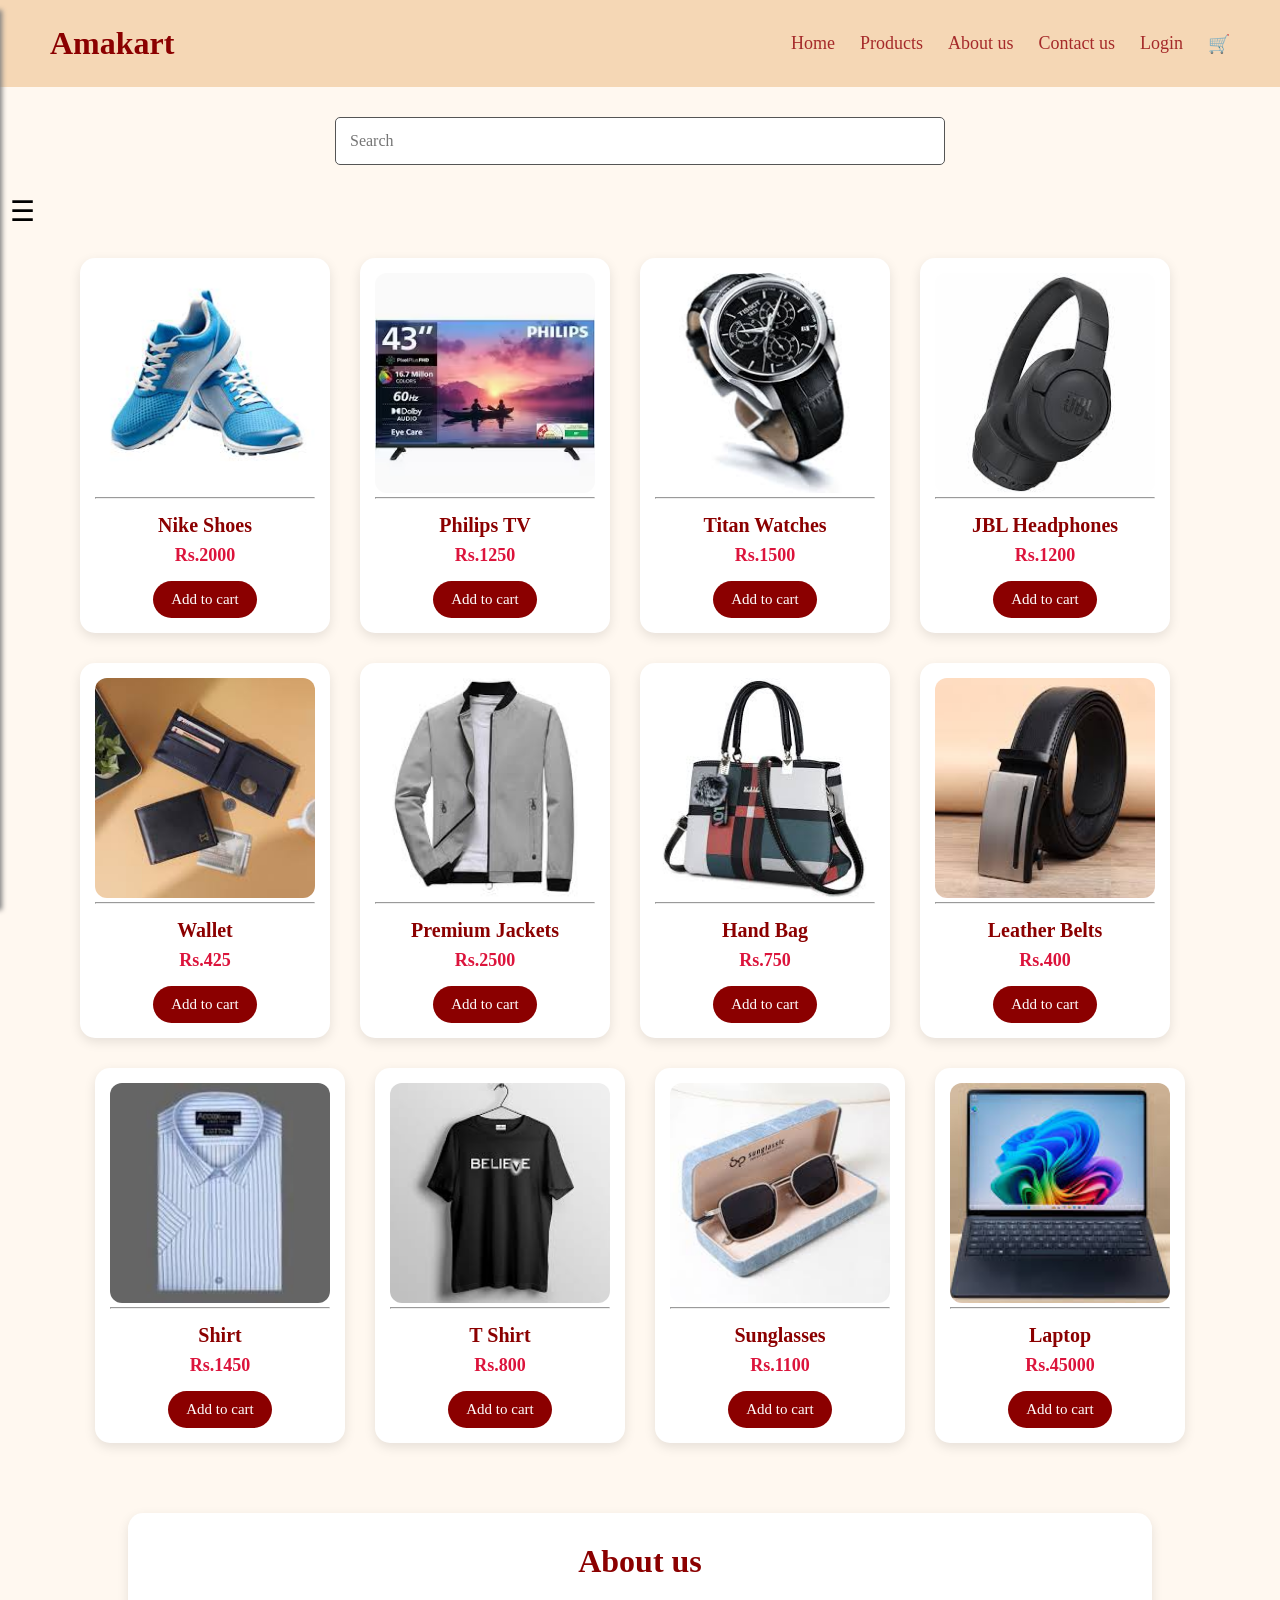
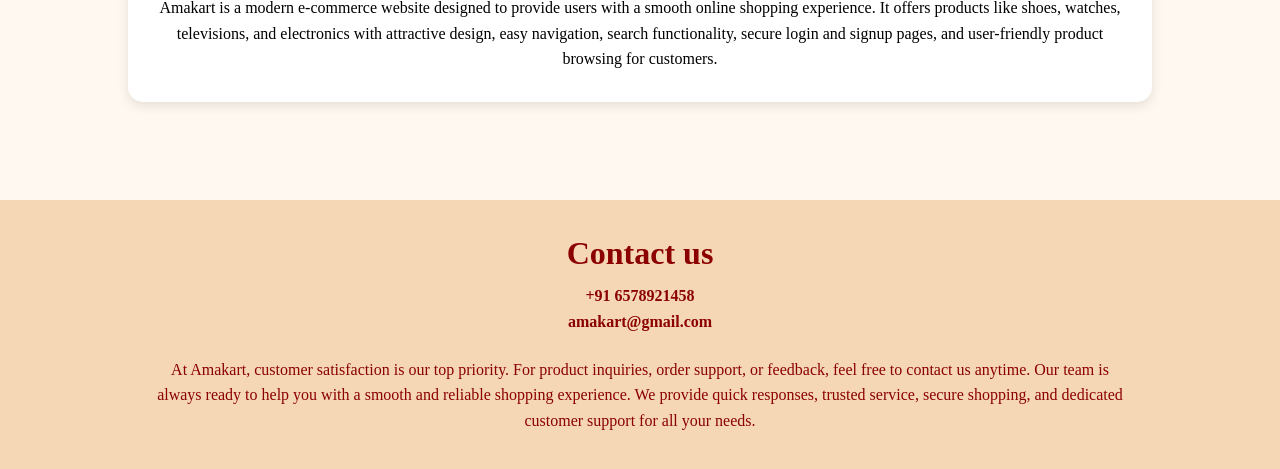
==== index.html @ de5be726 "first commit" ====
<!DOCTYPE html>
<html lang="en">
<head>
    <meta charset="UTF-8">
    <meta name="viewport" content="width=device-width, initial-scale=1.0">
    <link rel="stylesheet" href="style.css">
    <title>Amakart</title>
    <link rel="icon" href="asset/logo.jpeg">

</head>
<body>
    <div class="header">
        <nav>
            <h1>Amakart</h1>
            <ul>
                <li>Home</li>
                <li>Products</li>
                <li>About us</li>
                <li>Contact us</li>
                <li><a href="login.html">Login</a></li>
                <li><a href="cart.html">🛒</a></li>
            </ul>
        </nav>
    </div>
    <div class="searchbar">
    <input placeholder="Search" style="border-radius: 5px; border: 1px solid #555;">
    </div>
     <input type="checkbox" id="toggle">
    <label class="open-icon" for="toggle">&#9776;</label>
</div>
 
    <div class="sidebar">
        <label class="close-icon" for="toggle">&#10005;</label>
        <h2>Categories</h2>
        <p>All Products</p>
        <p>Shoes</p>
        <p>Electronics</p>
        <p>Watches</p>
        <p>Accessories</p>
        <p>Dress</p>
        <p>Bags</p>
        <p>Belts</p>
    </div>
    <div class="products">
    <div class="box">
        <img src="asset/shoe.jpeg"><hr>
        <h3>Nike Shoes</h3>
        <h4>Rs.2000</h4>
        <button>Add to cart</button>

    </div> 
    <div class="box">
        <img src="asset/tv.avif"><hr>
        <h3>Philips TV</h3>
        <h4>Rs.1250</h4>
        <button>Add to cart</button>

    </div> 
    <div class="box">
        <img src="asset/watch.jpeg"><hr>
        <h3>Titan Watches</h3>
        <h4>Rs.1500</h4>
        <button>Add to cart</button>

    </div> 
    <div class="box">
        <img src="asset/hp.jpeg"><hr>
        <h3>JBL Headphones</h3>
        <h4>Rs.1200</h4>      
        <button>Add to cart</button>

    </div> 
    <br>
    <div class="box">
        <img src="asset/wallet.jpeg"><hr>
        <h3>Wallet</h3>
        <h4>Rs.425</h4>        
        <button>Add to cart</button>

    </div> 
    <div class="box">
        <img src="asset/jacket.jpeg"><hr>
        <h3>Premium Jackets</h3>
        <h4>Rs.2500</h4>
        <button>Add to cart</button>

    </div> 
    <div class="box">
        <img src="asset/handbag.jpeg"><hr>
        <h3>Hand Bag</h3>
        <h4>Rs.750</h4>
        <button>Add to cart</button>

    </div> 
    <div class="box">
        <img src="asset/belt.jpeg"><hr>
        <h3>Leather Belts</h3>
        <h4>Rs.400</h4>
        <button>Add to cart</button>

    </div>
    <br>
    <div class="box">
        <img src="asset/shirt.jpeg"><hr>
        <h3>Shirt</h3>
        <h4>Rs.1450</h4>
        <button>Add to cart</button>

    </div> 
    <div class="box">
        <img src="asset/tshirt.jpeg"><hr>
        <h3>T Shirt</h3>
        <h4>Rs.800</h4>
        <button>Add to cart</button>

    </div> 
    <div class="box">
        <img src="asset/glass.jpeg"><hr>
        <h3>Sunglasses</h3>
        <h4>Rs.1100</h4>
        <button>Add to cart</button>
    </div> 
    <div class="box">
        <img src="asset/lap.jpeg"><hr>
        <h3>Laptop</h3>
        <h4>Rs.45000</h4>
        <button>Add to cart</button>

    </div>  
    </div>
    <div class="Aboutus">
        <h1>About us</h1> 
        <p>Amakart is a modern e-commerce website designed to provide users with a smooth online shopping experience. It offers products like shoes, watches, televisions, and electronics with attractive design, easy navigation, search functionality, secure login and signup pages, and user-friendly product browsing for customers.
</p>
    </div> 
    <br>
    <div class="contact">
        <h1>Contact us</h1> 
        <h4>+91 6578921458</h4>
        <h4>amakart@gmail.com</h4>
        <br>
<p>
At Amakart, customer satisfaction is our top priority. For product inquiries, order support, or feedback, feel free to contact us anytime. Our team is always ready to help you with a smooth and reliable shopping experience. We provide quick responses, trusted service, secure shopping, and dedicated customer support for all your needs.
</p>   </div> 


    
</body>
</html>
---- style.css ----
*{
    margin:0;
    padding:0;
    box-sizing:border-box;
    font-family:Cambria, Cochin, Georgia, Times, 'Times New Roman', serif;
}

body{
    background-color:#fff8f0;
}

nav{
    background-color:#f5d7b5;
    color:darkred;
    padding:25px 50px;
    display:flex;
    justify-content:space-between;
    align-items:center;
}

nav h1{
    font-size:32px;
}

ul{
    list-style:none;
    display:flex;
    gap:25px;
    font-size:18px;
}

li{
    color:brown;
}

li:hover{
    color:darkred;
    cursor:pointer;
}

li a{
    color:brown;
    text-decoration:none;
}

li a:hover{
    color:darkred;
}

.searchbar{
    padding:30px;
    text-align:center;
}

.searchbar input{
    width:50%;
    padding:14px;
    border-radius:25px;
    border:1px solid #999;
    font-size:16px;
    outline:none;
}

#toggle {
    display: none;
}


.open-icon {
    font-size: 28px;
    cursor: pointer;
    margin-left: 10px;
}

.close-icon {
    display: none;
    font-size: 28px;
    cursor: pointer;
    position: absolute;
    top: 10px;
    right: 15px;
}

#toggle:checked ~ .sidebar .close-icon {
    display: inline;
}
#toggle:checked ~ .sidebar .open-icon {
    display: inline;
}

.sidebar {
    position: fixed;
    top: 10px;
    left: -250px;
    width: 250px;
    height: 100%;
    background-color: white;
    box-shadow: 2px 0px 5px gray;
    transition: left 0.3s;
    z-index: 99;
    padding-top: 20px;
    padding-left: 20px;
}

#toggle:checked ~ .sidebar {
    left: 0px;
}

.sidebar p {
    font-size: 18px;
    margin: 15px;
    cursor: pointer;
}

.sidebar p:hover {
    color: red;
}
.products{
    display:flex;
    flex-wrap:wrap;
    justify-content:center;
    gap:30px;
    padding:30px;
}

.box{
    width:250px;
    background-color:white;
    border-radius:15px;
    padding:15px;
    text-align:center;
    box-shadow:0px 4px 12px rgba(0,0,0,0.1);
    transition:0.3s;
}

.box:hover{
    transform:translateY(-10px);
    box-shadow:0px 8px 20px rgba(0,0,0,0.2);
    cursor: pointer;
}

.box img{
    width:100%;
    height:220px;
    object-fit:cover;
    border-radius:12px;
}

.box h3{
    margin-top:15px;
    color:darkred;
    font-size:20px;
}

.box h4{
    margin-top:8px;
    color:crimson;
    font-size:18px;
}

.box button{
    margin-top:15px;
    padding:10px 18px;
    background-color:darkred;
    color:white;
    border:none;
    border-radius:20px;
    cursor:pointer;
    font-size:15px;
}

.box button:hover{
    background-color:brown;
}

.Aboutus{
    text-align:center;
    margin:40px auto;
    padding:30px;
    width:80%;
    background-color:white;
    border-radius:15px;
    box-shadow:0px 4px 12px rgba(0,0,0,0.1);
}

.Aboutus h1{
    color:darkred;
    margin-bottom:15px;
}

.Aboutus p{
    line-height:1.6;
    font-size:16px;
}

.contact{
    background-color:#f5d7b5;
    color:darkred;
    text-align:center;
    padding:35px;
    margin-top:40px;
}

.contact h1{
    margin-bottom:15px;
}

.contact h4{
    margin:8px;
}

.contact p{
    width:80%;
    margin:auto;
    line-height:1.6;
}
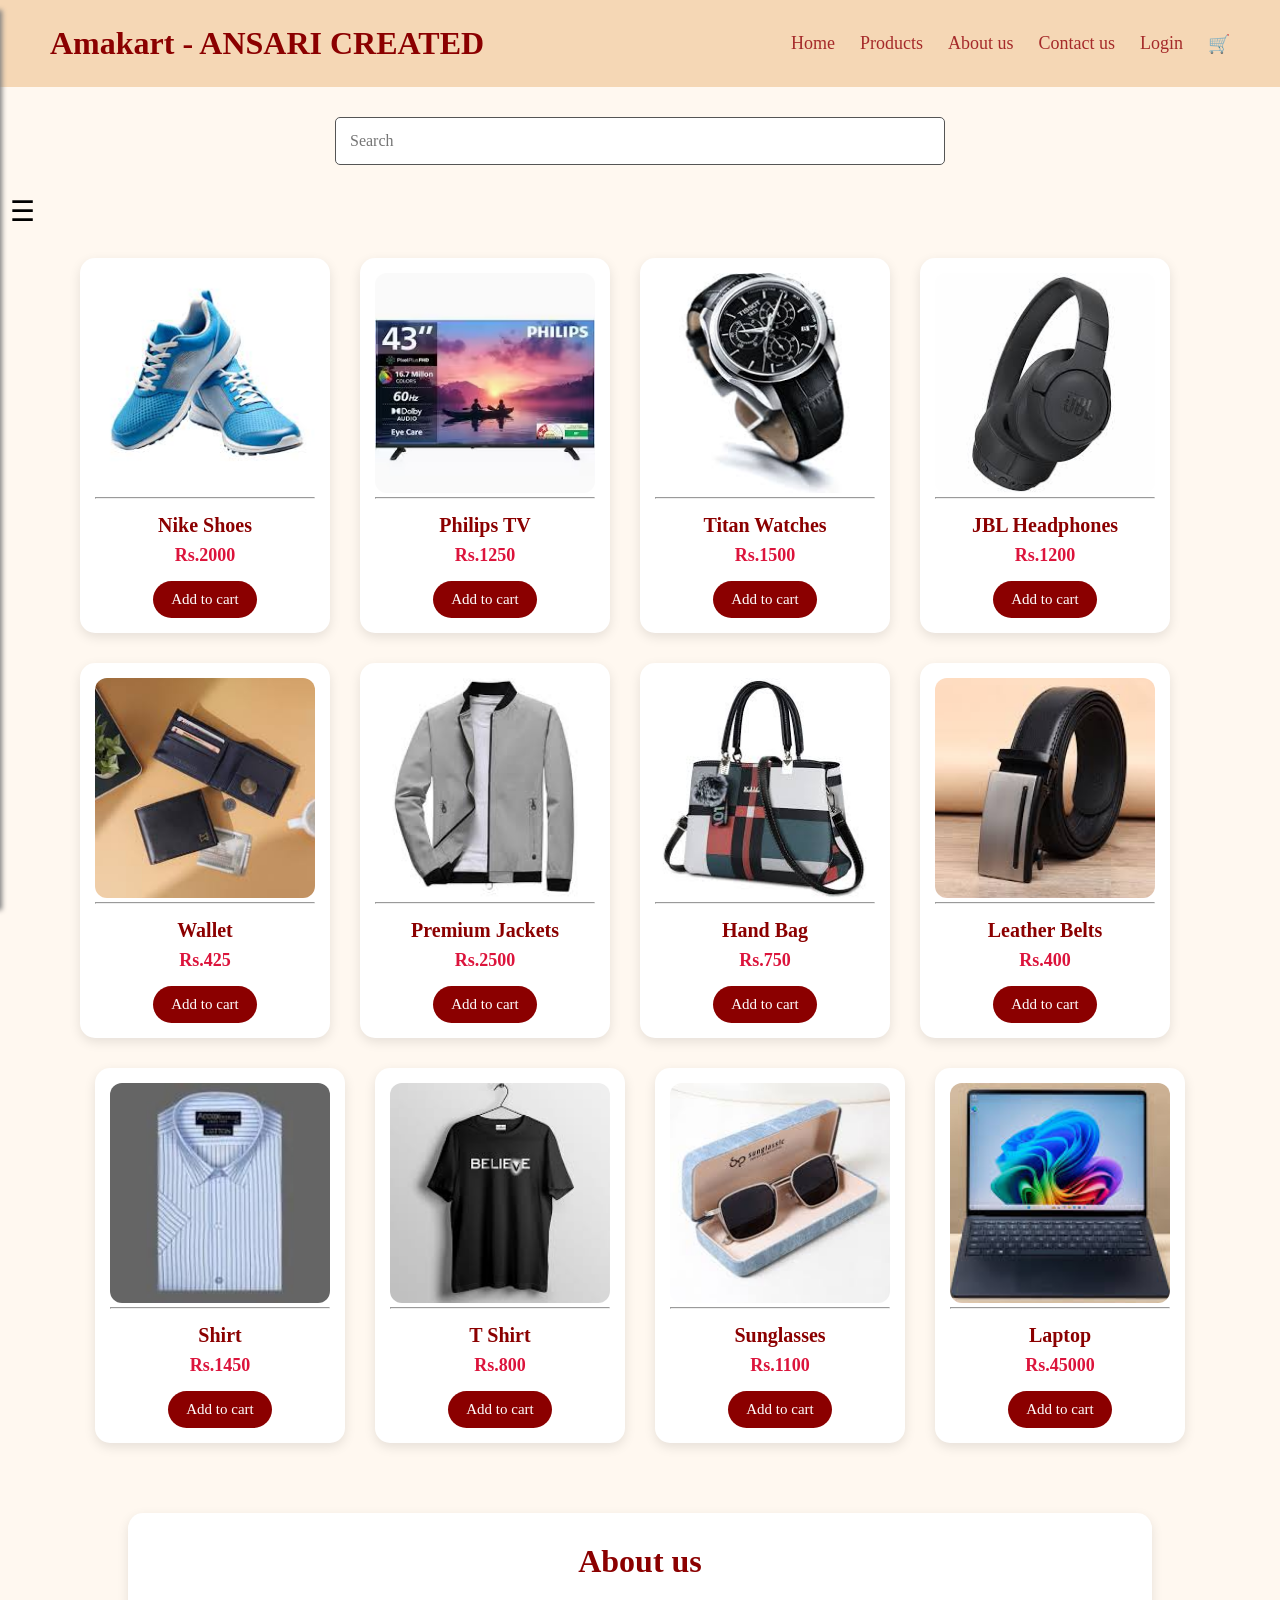
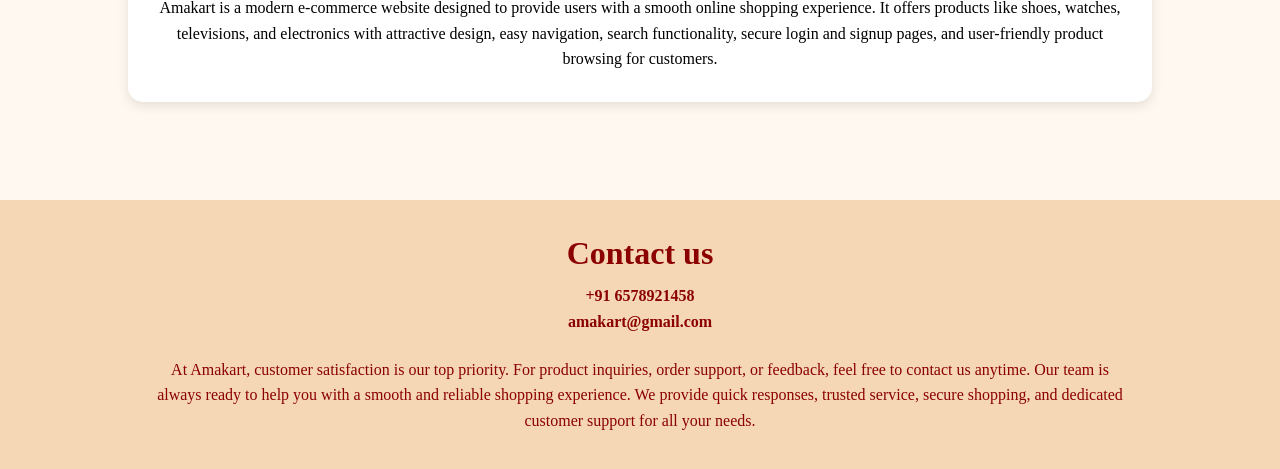
==== commit 6e76c7ba: "added name" ====
--- a/index.html
+++ b/index.html
@@ -11,7 +11,7 @@
 <body>
     <div class="header">
         <nav>
-            <h1>Amakart</h1>
+            <h1>Amakart - ANSARI CREATED</h1>
             <ul>
                 <li>Home</li>
                 <li>Products</li>
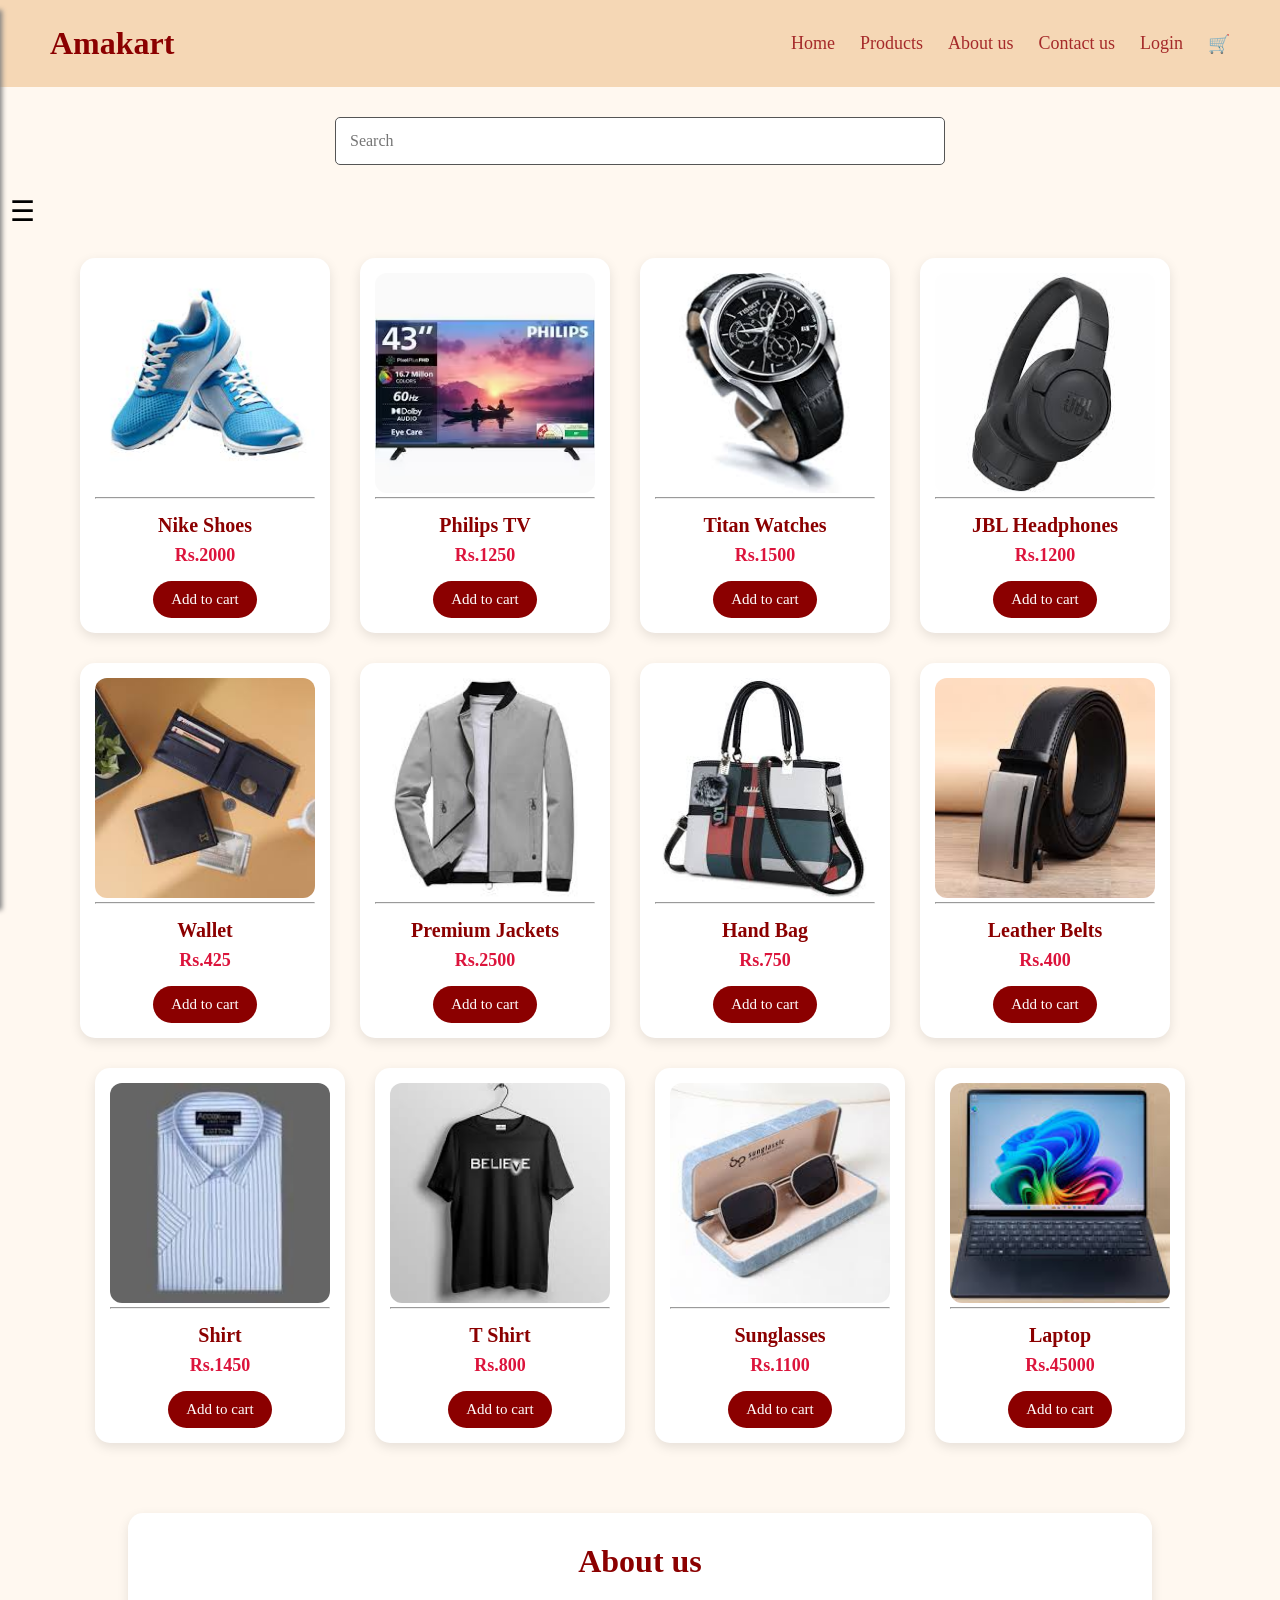
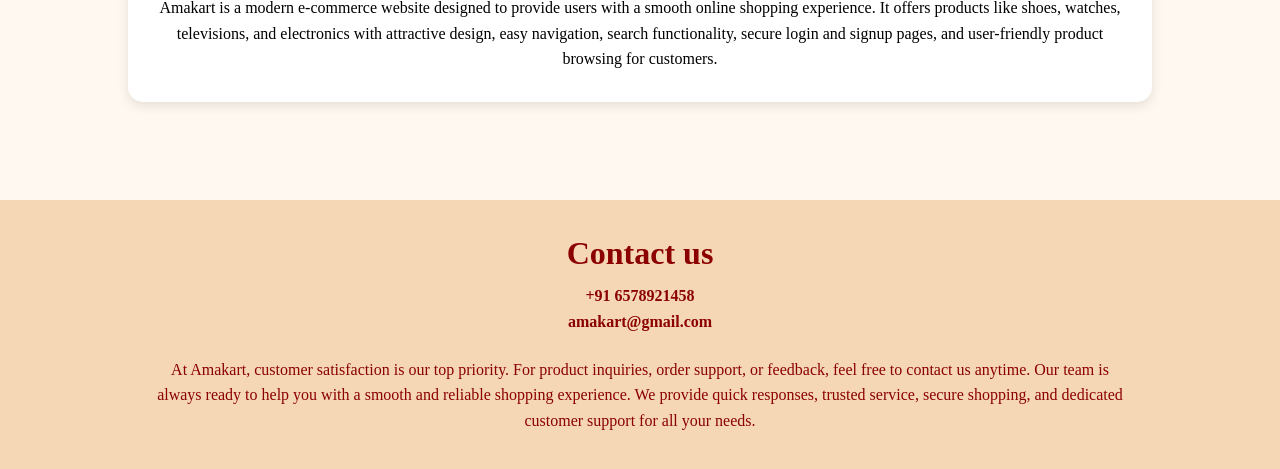
==== commit 3014c144: "remove name" ====
--- a/index.html
+++ b/index.html
@@ -11,7 +11,7 @@
 <body>
     <div class="header">
         <nav>
-            <h1>Amakart - ANSARI CREATED</h1>
+            <h1>Amakart</h1>
             <ul>
                 <li>Home</li>
                 <li>Products</li>
